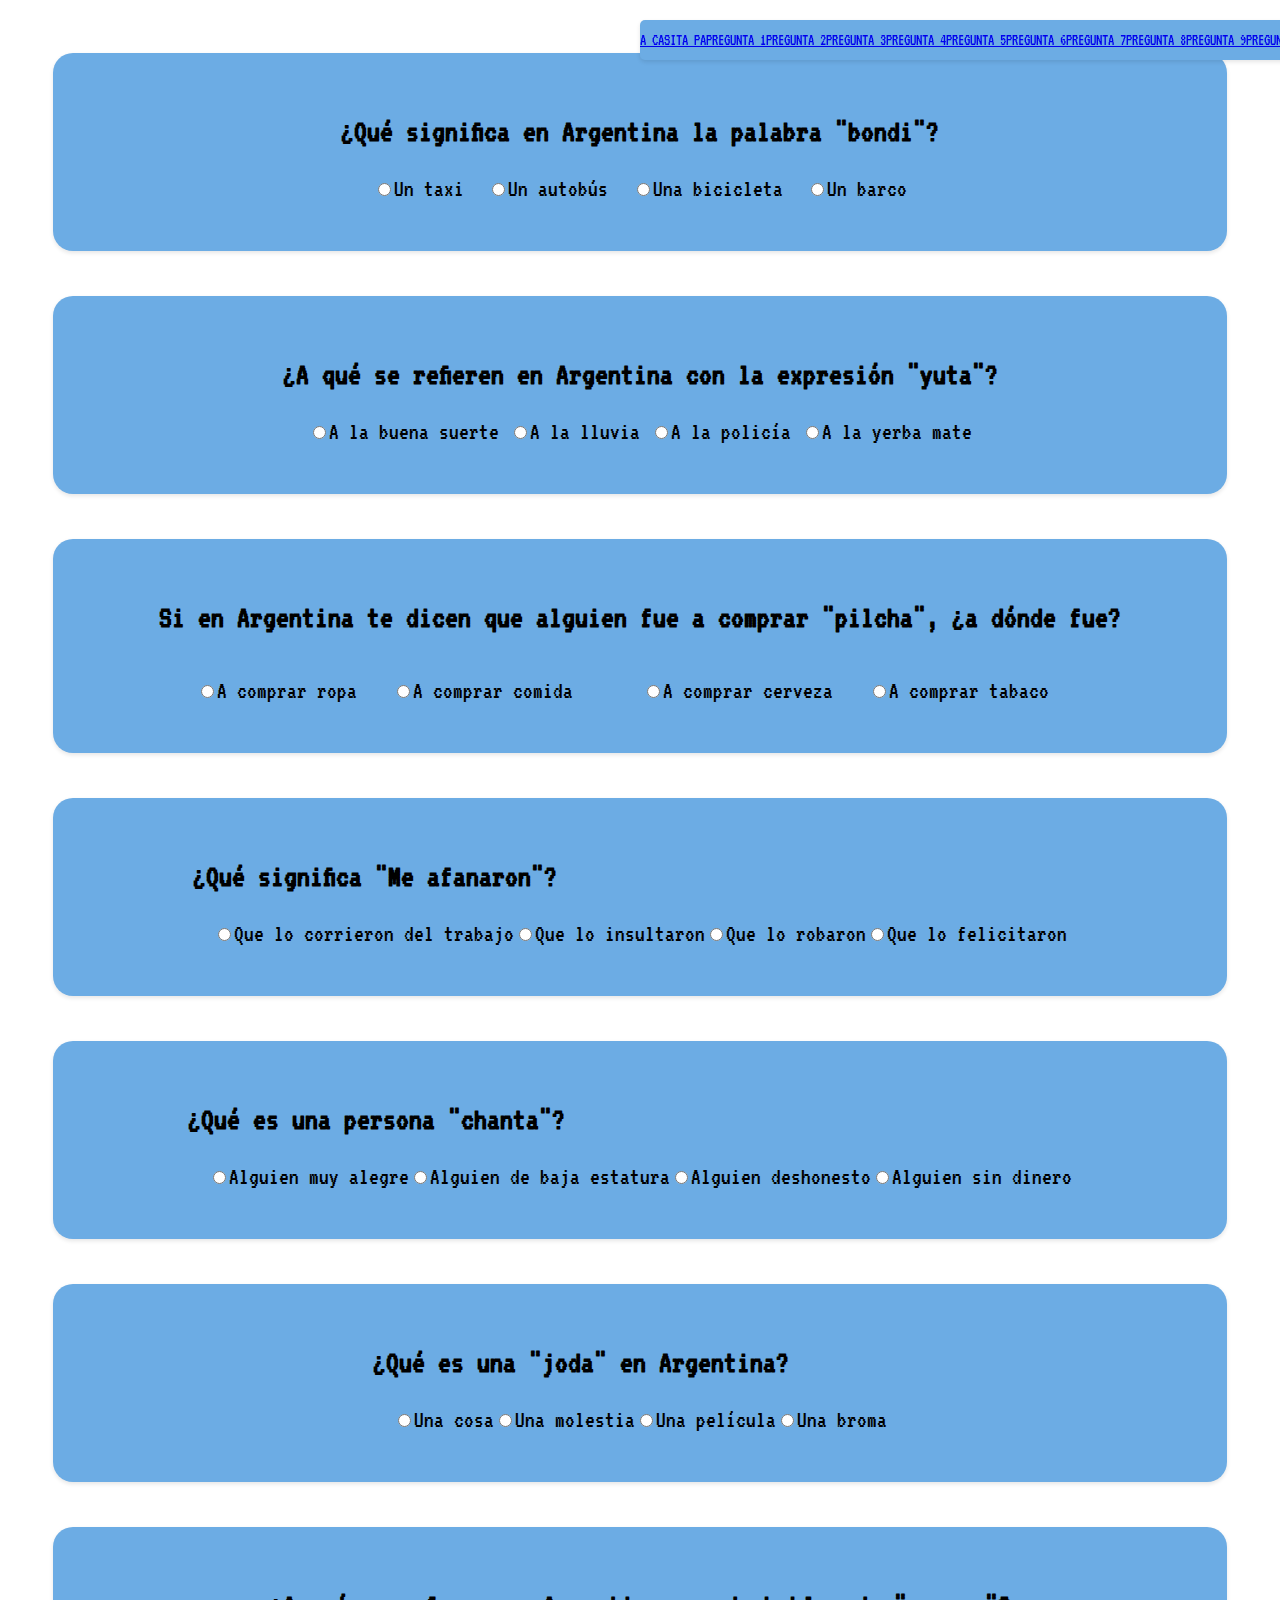
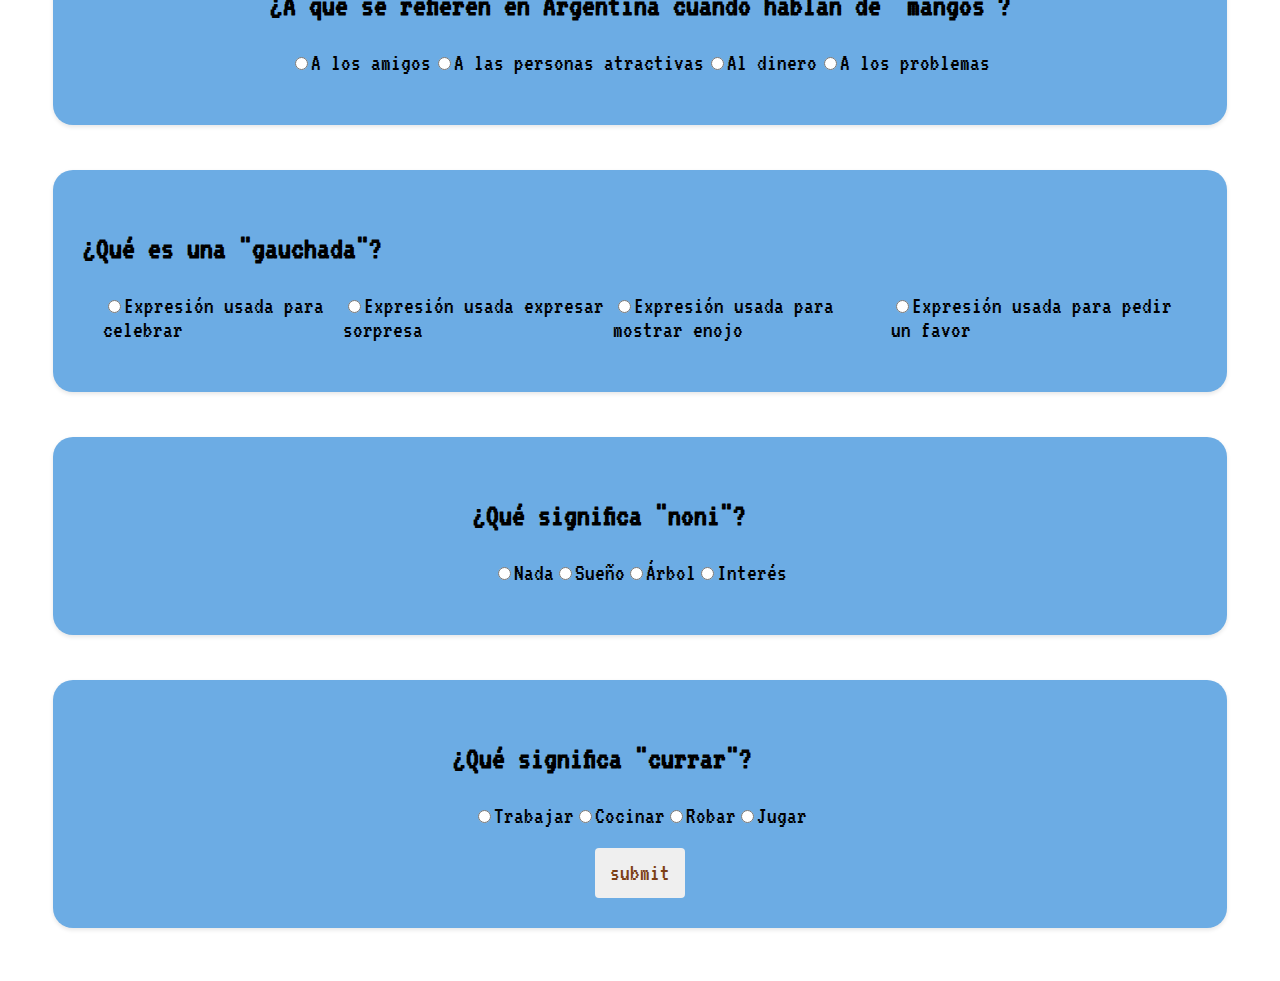
==== quizz/quiz.html @ 83a303a6 "version 2.0" ====
<!DOCTYPE html>
<html lang="es">
  <head>
    <title>Dale locooooo</title>
    <meta charset="UTF-8" />
    <meta name="viewport" content="width=device-width, initial-scale=1.0" />
    <link rel="icon" type="image/x-icon" href="./assets/favicon.gif">
    <link rel="stylesheet" href="styles.css" />
  </head>
  <body>
    <header>
      <nav id="nav-wrapper">
        <a href="./index.html">A CASITA PA</a>
        <a href="#pregunta1">PREGUNTA 1</a>
        <a href="#pregunta2">PREGUNTA 2</a>
        <a href="#pregunta3">PREGUNTA 3</a>
        <a href="#pregunta4">PREGUNTA 4</a>
        <a href="#pregunta5">PREGUNTA 5</a>
        <a href="#pregunta6">PREGUNTA 6</a>
        <a href="#pregunta7">PREGUNTA 7</a>
        <a href="#pregunta8">PREGUNTA 8</a>
        <a href="#pregunta9">PREGUNTA 9</a>
        <a href="#pregunta10">PREGUNTA 10</a>
      </nav>
    </header>
    <main>
    <form name="quiz" id="quiz">
      <section class="container" id="pregunta1">
        <h3 for="pregunta1" class="question">¿Qué significa en Argentina la palabra "bondi"?</h3>
        <div class="opciones">
          <label for="taxi"><input type="radio" id="taxi" name="taxi" value="taxi" />Un taxi</label>

          <label for="bus"><input type="radio" id="bus" name="bus" value="bus" />Un autobús</label>

          <label for="bici"><input type="radio" id="bici" name="bici" value="bici" />Una bicicleta</label>

          <label for="barco"><input type="radio" id="barco" name="barco" value="barco" />Un barco</label>
        </div>
      </section>
      <section class="container" id="pregunta2">
        <h3 for="pregunta2" class="question">¿A qué se refieren en Argentina con la expresión "yuta"?</h3>
        <div class="opciones">
          <label for="suerte"><input type="radio" id="suerte" name="suerte" value="suerte" />A la buena suerte</label>

          <label for="lluvia"><input type="radio" id="lluvia" name="lluvia" value="lluvia" />A la lluvia</label>

          <label for="policia"><input type="radio" id="policia" name="policia" value="policia" />A la policía</label>

          <label for="mate"><input type="radio" id="mate" name="mate" value="mate" />A la yerba mate</label>
        </div>
      </section>
      <section class="container" id="pregunta3">
        <h3 for="pregunta3"  class="question">Si en Argentina te dicen que alguien fue a comprar "pilcha", ¿a dónde fue?</h3><br />
        <div class="opciones">
          <label for="ropa"><input type="radio" id="ropa" name="ropa" value="ropa" />A comprar ropa</label>
          <label for="comida"><input type="radio" id="comida" name="comida" value="comida" />A comprar comida</label><br />
          <label for="cerveza"><input type="radio" id="cerveza" name="cerveza" value="cerveza" />A comprar cerveza</label>
          <label for="tabaco"><input type="radio" id="tabaco" name="tabaco" value="tabaco" />A comprar tabaco</label><br />
        </div>
      </section>
      <section class="container" id="pregunta4" >
        <h3 for="pregunta4" class="question">¿Qué significa "Me afanaron"?</h3>
        <div class="opciones">
          <label for="despido"><input type="radio" id="despido" name="despido" value="despido"/>Que lo corrieron del trabajo</label>
          <label for="insult"><input type="radio" id="insult" name="insult" value="insult" />Que lo insultaron</label>
          <label for="robo"><input type="radio" id="robo" name="robo" value="robo" />Que lo robaron</label>
          <label for="feli"><input type="radio" id="feli" name="feli" value="feli" />Que lo felicitaron</label>
        </div>
      </section>
      <section class="container" id="pregunta5">
        <h3 for="pregunta5" class="question">¿Qué es una persona "chanta"?</h3>
        <div class="opciones">
          <label for="alegre"><input type="radio" id="alegre" name="alegre" value="alegre" />Alguien muy alegre</label>
          <label for="bajo"><input type="radio" id="bajo" name="bajo" value="bajo" />Alguien de baja estatura</label>
          <label for="deshonesto"><input type="radio" id="deshonesto" name="deshonesto" value="deshonesto" />Alguien deshonesto</label>
          <label for="pobre"><input type="radio" id="pobre" name="pobre" value="pobre" />Alguien sin dinero</label>
        </div>
      </section>
      <section class="container" id="pregunta6">
        <h3 for="pregunta6" class="question">¿Qué es una "joda" en Argentina?</h3>
        <div class="opciones">
          <label for="cosa"><input type="radio" id="cosa" name="cosa" value="cosa" />Una cosa</label>
          <label for="molestia"><input type="radio" id="molestia" name="molestia" value="molestia" />Una molestia</label>
          <label for="peli"><input type="radio" id="peli" name="peli" value="peli" />Una película</label>
          <label for="broma"><input type="radio" id="broma" name="broma" value="broma" />Una broma</label>
        </div>
      </section>
      <section class="container" id="pregunta7">
        <h3 for="pregunta7" class="question">¿A qué se refieren en Argentina cuando hablan de "mangos"?</h3>
        <div class="opciones">
          <label for="amigos"><input type="radio" id="amigos" name="amigos" value="amigos" />A los amigos</label>
          <label for="atractivas"><input type="radio" id="atractivas" name="atractivas" value="atractivas" />A las personas atractivas</label>
          <label for="dinero"><input type="radio" id="dinero" name="dinero" value="dinero" />Al dinero</label>
          <label for="problemas"><input type="radio" id="problemas" name="problemas" value="problemas" />A los problemas</label>
        </div>
      </section>
      <section class="container" id="pregunta8">
        <h3 for="pregunta8" class="question">¿Qué es una "gauchada"?</h3>
        <div class="opciones">
          <label for="celebrar"><input type="radio" id="celebrar" name="celebrar" value="celebrar" />Expresión usada para celebrar</label>
          <label for="sorpresa"><input type="radio" id="sorpresa" name="sorpresa" value="sorpresa" />Expresión usada expresar sorpresa</label>
          <label for="enojo"><input type="radio" id="enojo" name="enojo" value="enojo" />Expresión usada para mostrar enojo</label>
          <label for="favor"><input type="radio" id="favor" name="favor" value="favor" />Expresión usada para pedir un favor</label>
        </div>
      </section>
      <section class="container" id="pregunta9">
        <h3 for="pregunta9" class="question">¿Qué significa "noni"?</h3>
        <div class="opciones">
          <label for="nada"><input type="radio" id="nada" name="nada" value="nada" />Nada</label>
          <label for="sueño"><input type="radio" id="sueño" name="sueño" value="sueño" />Sueño</label>
          <label for="arbol"><input type="radio" id="arbol" name="arbol" value="arbol" />Árbol</label>
          <label for="interes"><input type="radio" id="interes" name="interes" value="interes" />Interés</label>
        </div>
      </section>
      <section class="container" id="pregunta10">
        <h3 for="pregunta9" class="question">¿Qué significa "currar"?</h3>
        <div class="opciones">
          <label for="trabajar"><input type="radio" id="trabajar" name="trabajar" value="trabajar" />Trabajar</label>
          <label for="cocinar"><input type="radio" id="cocinar" name="cocinar" value="cocinar" />Cocinar</label>
          <label for="robar"><input type="radio" id="robar" name="robar" value="robar" />Robar</label>
          <label for="jugar"><input type="radio" id="jugar" name="jugar" value="jugar" />Jugar</label>
        </div>
        <input type="submit" value="submit" class="button" />
      </section>
    </form>
  </main>
  <footer>
    <section id="toTop">
      <button id="backToTop"><img src="./assets/backToTop.jpeg" alt="Arrow back to top"></button>
    </section>
  </footer>
    <script src="quiz.js"></script>
  </body>
</html>
---- quizz/styles.css ----
@import url('https://fonts.googleapis.com/css2?family=VT323&display=swap');


:root {
  --main-color: #6CACE4;
  --hover-color: #FFB81C;
  --body-color: #FFFFFF;
  --box-color: #7D4016;
}

* {
  scroll-behavior: smooth;
}

@media (min-height: 300px) {
  nav ul {
    list-style: none;

  }
  }

  #nav-wrapper {
    overflow: hidden;
    top:0;
    position: fixed;
    font-size:medium;
    display: flex;
    flex-wrap: wrap;
    justify-content: center;
    align-items: center;
    width: max-content;
    height: 40px;
    margin-bottom: 45px;
    margin-top: 20px;
    background-color: var(--main-color);
    box-shadow: 0 2px 4px rgba(0, 0, 0, 0.1);
    border-radius: 5px;
  }

  body {
    font-family: 'VT323', monospace;
    background: var(--body-color);
    display: flex;
    flex-wrap: wrap;
    justify-content: center;
  }

main {
  justify-content: center;
}

.home_container{
  display: flex;
  flex-direction: column;
  flex-wrap: wrap;
  align-items: center;
  width: auto;
  padding: 30px;
  margin: 45px;
  background-color: var(--main-color);
  box-shadow: 0 2px 4px rgba(0, 0, 0, 0.1);
  border-radius: 20px;
}

.home_container_button {
  display: flex;
  flex-wrap: wrap;
  font-family: 'VT323', monospace;
  font-size: x-large;
  display: inline-block;
  margin: auto;
  padding: 5px 10px;
  background-color: #FFFFFF;
  color: var(--box-color);
  border: none;
  cursor: pointer;
  border-radius: 4px;
  transition: background-color 0.3s;
}

.home_container_button:hover {
  background-color: var(--hover-color);
}

.container {
  display: flex;
  flex-direction: column;
  flex-wrap: wrap;
  justify-content: center;
  align-content: center;
  width: auto;
  padding: 30px;
  margin: 45px;
  background-color: var(--main-color);
  box-shadow: 0 2px 4px rgba(0, 0, 0, 0.1);
  border-radius: 20px;
}

.question {
  font-size:xx-large;
  margin-bottom: 10px;
}

.opciones {
  display: flex;
  font-size: x-large;
  justify-content: space-around;
  padding: 20px;
}

.button {
  font-family: 'VT323', monospace;
  font-size: x-large;
  display: inline-block;
  height: 50px;
  width: 90px;
  margin: auto;
  padding: 5px 10px;
  border-inline-color: var(--box-color);
  color: var(--box-color);
  border: none;
  cursor: pointer;
  border-radius: 4px;
  transition: background-color 0.3s;
}

.button:hover {
  background-color: var(--hover-color);
}

#toTop {
  display: none; /* Hidden by default */
  position: fixed; /* Fixed/sticky position */
  bottom: 20px; /* Place the button at the bottom of the page */
  right: 30px; /* Place the button 30px from the right */
  z-index: 99; /* Make sure it does not overlap */
  border: none; /* Remove borders */
  outline: none; /* Remove outline */
  background-color: var(--main-color); /* Set a background color */
  color: white; /* Text color */
  cursor: pointer; /* Add a mouse pointer on hover */
  padding: 15px; /* Some padding */
  border-radius: 10px; /* Rounded corners */
  font-size: 18px; /* Increase font size */
}

#toTop:hover {
  background-color: #555; /* Add a dark-grey background on hover */
}

/* Start https://www.cursors-4u.com */ * {cursor: url(https://cur.cursors-4u.net/sports/spo-5/spo403.cur), auto !important;} /* End https://www.cursors-4u.com */
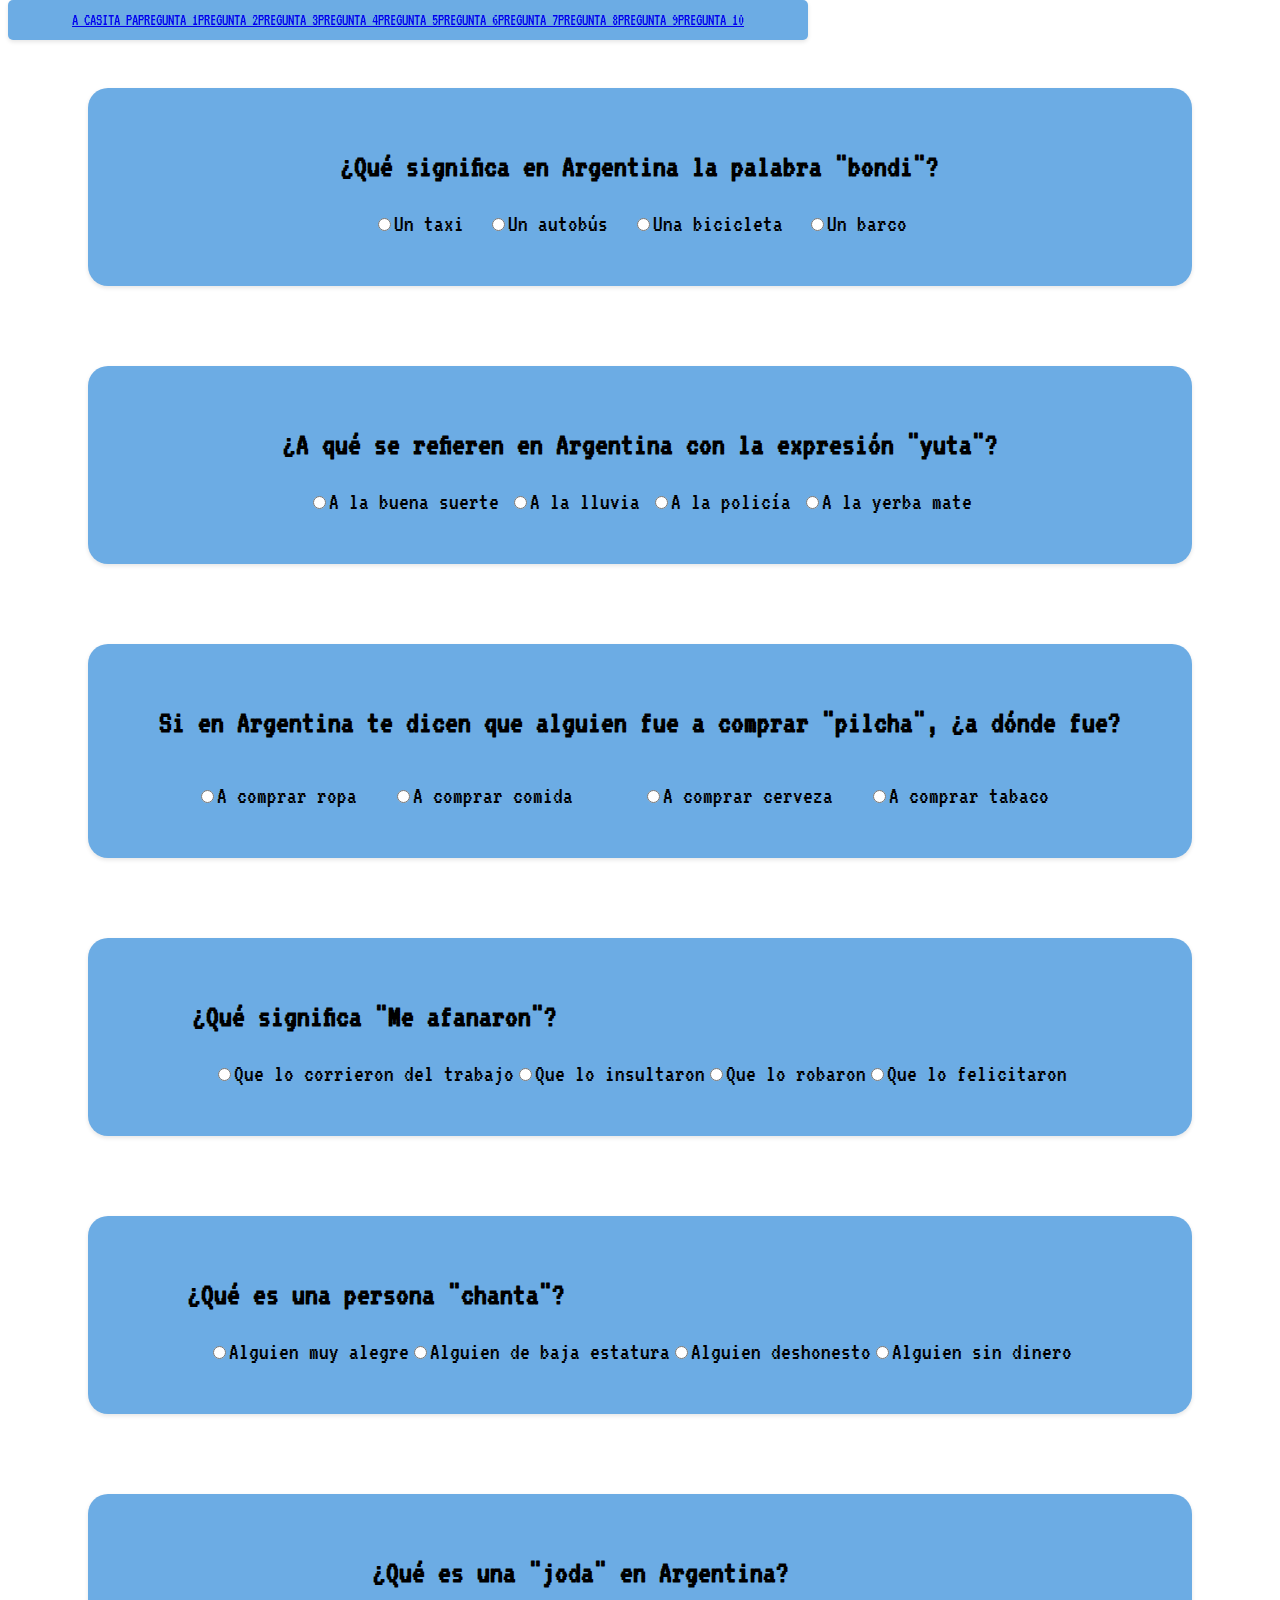
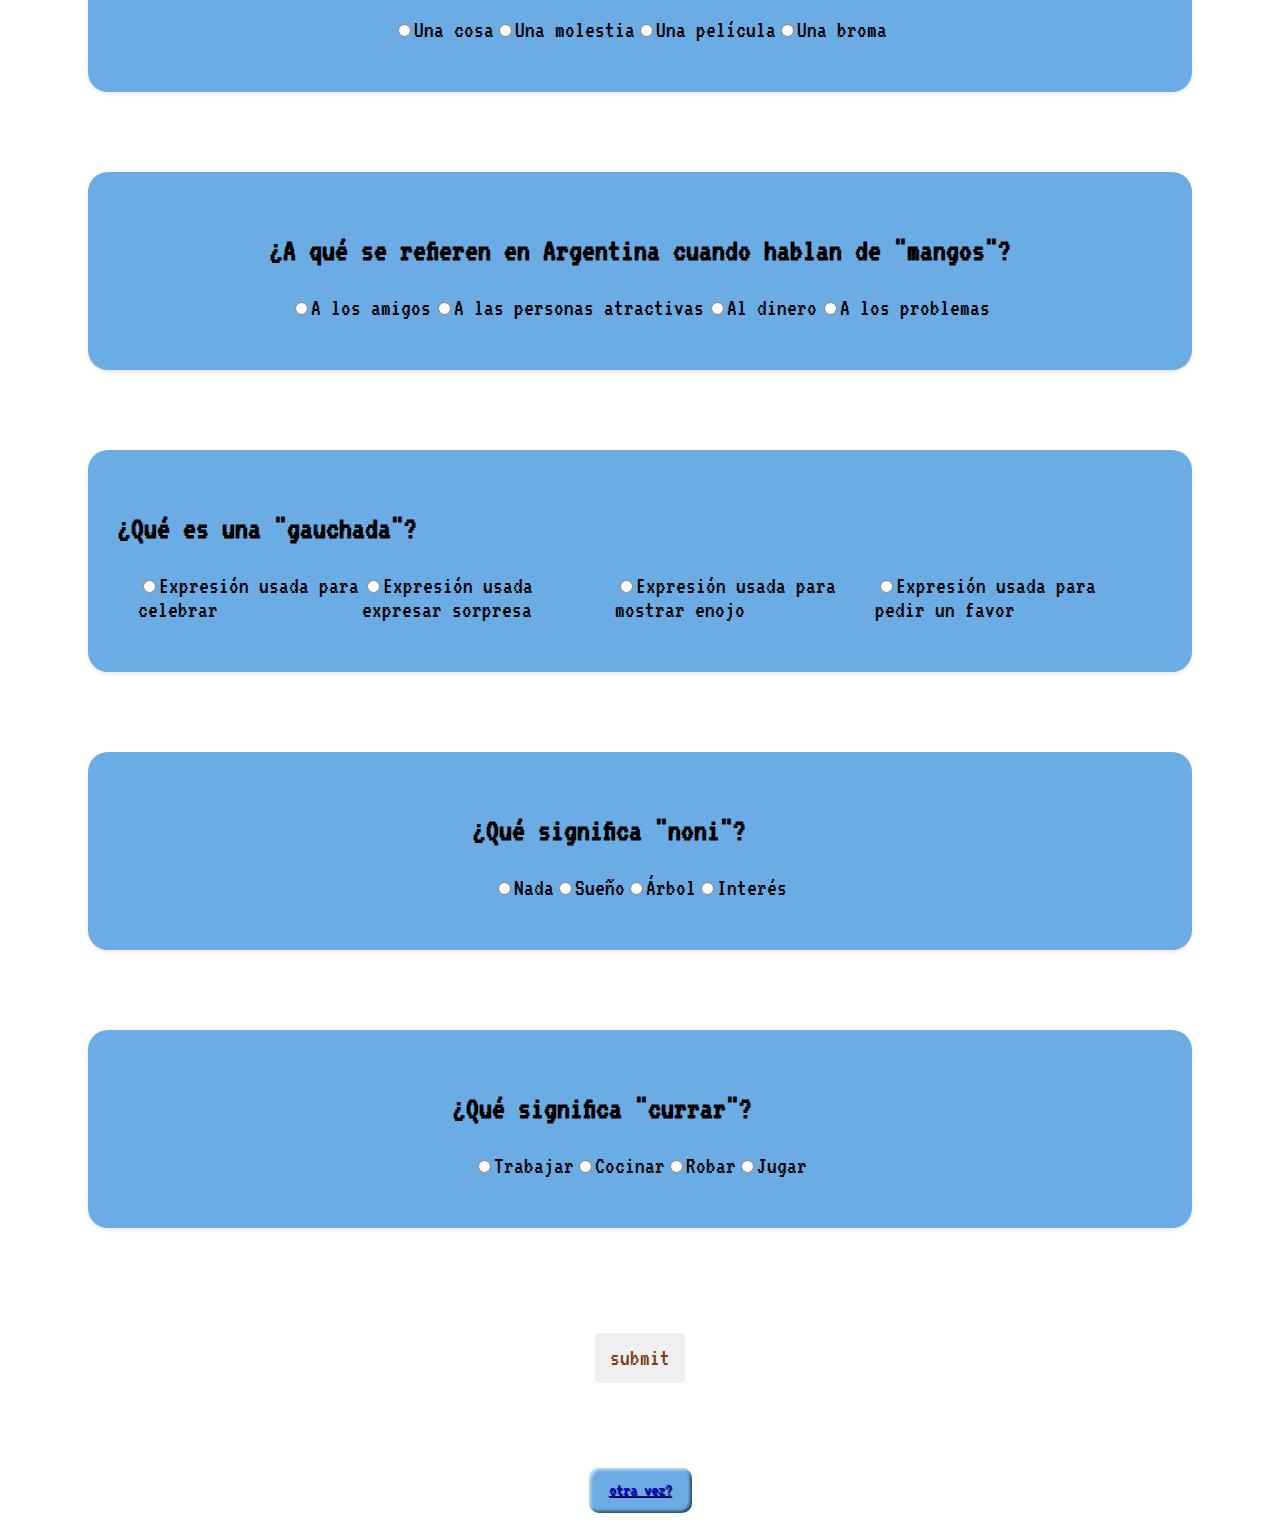
==== commit 755e980b: "intentos con javascript" ====
--- a/quizz/quiz.html
+++ b/quizz/quiz.html
@@ -28,61 +28,61 @@
       <section class="container" id="pregunta1">
         <h3 for="pregunta1" class="question">¿Qué significa en Argentina la palabra "bondi"?</h3>
         <div class="opciones">
-          <label for="taxi"><input type="radio" id="taxi" name="taxi" value="taxi" />Un taxi</label>
+          <label for="taxi"><input type="radio" id="taxi" name="pregunta1" value="taxi" />Un taxi</label>
 
-          <label for="bus"><input type="radio" id="bus" name="bus" value="bus" />Un autobús</label>
+          <label for="bus"><input type="radio" id="bus" name="pregunta1" value="bus" />Un autobús</label>
 
-          <label for="bici"><input type="radio" id="bici" name="bici" value="bici" />Una bicicleta</label>
+          <label for="bici"><input type="radio" id="bici" name="pregunta1" value="bici" />Una bicicleta</label>
 
-          <label for="barco"><input type="radio" id="barco" name="barco" value="barco" />Un barco</label>
+          <label for="barco"><input type="radio" id="barco" name="pregunta1" value="barco" />Un barco</label>
         </div>
       </section>
       <section class="container" id="pregunta2">
         <h3 for="pregunta2" class="question">¿A qué se refieren en Argentina con la expresión "yuta"?</h3>
         <div class="opciones">
-          <label for="suerte"><input type="radio" id="suerte" name="suerte" value="suerte" />A la buena suerte</label>
+          <label for="suerte"><input type="radio" id="suerte" name="pregunta2" value="suerte" />A la buena suerte</label>
 
-          <label for="lluvia"><input type="radio" id="lluvia" name="lluvia" value="lluvia" />A la lluvia</label>
+          <label for="lluvia"><input type="radio" id="lluvia" name="pregunta2" value="lluvia" />A la lluvia</label>
 
-          <label for="policia"><input type="radio" id="policia" name="policia" value="policia" />A la policía</label>
+          <label for="policia"><input type="radio" id="policia" name="pregunta2" value="policia" />A la policía</label>
 
-          <label for="mate"><input type="radio" id="mate" name="mate" value="mate" />A la yerba mate</label>
+          <label for="mate"><input type="radio" id="mate" name="pregunta2" value="mate" />A la yerba mate</label>
         </div>
       </section>
       <section class="container" id="pregunta3">
         <h3 for="pregunta3"  class="question">Si en Argentina te dicen que alguien fue a comprar "pilcha", ¿a dónde fue?</h3><br />
         <div class="opciones">
-          <label for="ropa"><input type="radio" id="ropa" name="ropa" value="ropa" />A comprar ropa</label>
-          <label for="comida"><input type="radio" id="comida" name="comida" value="comida" />A comprar comida</label><br />
-          <label for="cerveza"><input type="radio" id="cerveza" name="cerveza" value="cerveza" />A comprar cerveza</label>
-          <label for="tabaco"><input type="radio" id="tabaco" name="tabaco" value="tabaco" />A comprar tabaco</label><br />
+          <label for="ropa"><input type="radio" id="ropa" name="pregunta3" value="ropa" />A comprar ropa</label>
+          <label for="comida"><input type="radio" id="comida" name="pregunta3" value="comida" />A comprar comida</label><br />
+          <label for="cerveza"><input type="radio" id="cerveza" name="pregunta3" value="cerveza" />A comprar cerveza</label>
+          <label for="tabaco"><input type="radio" id="tabaco" name="pregunta3" value="tabaco" />A comprar tabaco</label><br />
         </div>
       </section>
       <section class="container" id="pregunta4" >
         <h3 for="pregunta4" class="question">¿Qué significa "Me afanaron"?</h3>
         <div class="opciones">
-          <label for="despido"><input type="radio" id="despido" name="despido" value="despido"/>Que lo corrieron del trabajo</label>
-          <label for="insult"><input type="radio" id="insult" name="insult" value="insult" />Que lo insultaron</label>
-          <label for="robo"><input type="radio" id="robo" name="robo" value="robo" />Que lo robaron</label>
-          <label for="feli"><input type="radio" id="feli" name="feli" value="feli" />Que lo felicitaron</label>
+          <label for="despido"><input type="radio" id="despido" name="pregunta4" value="despido"/>Que lo corrieron del trabajo</label>
+          <label for="insult"><input type="radio" id="insult" name="pregunta4" value="insult" />Que lo insultaron</label>
+          <label for="robo"><input type="radio" id="robo" name="pregunta4" value="robo" />Que lo robaron</label>
+          <label for="feli"><input type="radio" id="feli" name="pregunta4" value="feli" />Que lo felicitaron</label>
         </div>
       </section>
       <section class="container" id="pregunta5">
         <h3 for="pregunta5" class="question">¿Qué es una persona "chanta"?</h3>
         <div class="opciones">
-          <label for="alegre"><input type="radio" id="alegre" name="alegre" value="alegre" />Alguien muy alegre</label>
-          <label for="bajo"><input type="radio" id="bajo" name="bajo" value="bajo" />Alguien de baja estatura</label>
-          <label for="deshonesto"><input type="radio" id="deshonesto" name="deshonesto" value="deshonesto" />Alguien deshonesto</label>
-          <label for="pobre"><input type="radio" id="pobre" name="pobre" value="pobre" />Alguien sin dinero</label>
+          <label for="alegre"><input type="radio" id="alegre" name="pregunta5" value="alegre" />Alguien muy alegre</label>
+          <label for="bajo"><input type="radio" id="bajo" name="pregunta5" value="bajo" />Alguien de baja estatura</label>
+          <label for="deshonesto"><input type="radio" id="deshonesto" name="pregunta5" value="deshonesto" />Alguien deshonesto</label>
+          <label for="pobre"><input type="radio" id="pobre" name="pregunta5" value="pobre" />Alguien sin dinero</label>
         </div>
       </section>
       <section class="container" id="pregunta6">
         <h3 for="pregunta6" class="question">¿Qué es una "joda" en Argentina?</h3>
         <div class="opciones">
-          <label for="cosa"><input type="radio" id="cosa" name="cosa" value="cosa" />Una cosa</label>
-          <label for="molestia"><input type="radio" id="molestia" name="molestia" value="molestia" />Una molestia</label>
-          <label for="peli"><input type="radio" id="peli" name="peli" value="peli" />Una película</label>
-          <label for="broma"><input type="radio" id="broma" name="broma" value="broma" />Una broma</label>
+          <label for="cosa"><input type="radio" id="cosa" name="pregunta6" value="cosa" />Una cosa</label>
+          <label for="molestia"><input type="radio" id="molestia" name="pregunta6" value="molestia" />Una molestia</label>
+          <label for="peli"><input type="radio" id="peli" name="pregunta6" value="peli" />Una película</label>
+          <label for="broma"><input type="radio" id="broma" name="pregunta6" value="broma" />Una broma</label>
         </div>
       </section>
       <section class="container" id="pregunta7">
@@ -97,38 +97,37 @@
       <section class="container" id="pregunta8">
         <h3 for="pregunta8" class="question">¿Qué es una "gauchada"?</h3>
         <div class="opciones">
-          <label for="celebrar"><input type="radio" id="celebrar" name="celebrar" value="celebrar" />Expresión usada para celebrar</label>
-          <label for="sorpresa"><input type="radio" id="sorpresa" name="sorpresa" value="sorpresa" />Expresión usada expresar sorpresa</label>
-          <label for="enojo"><input type="radio" id="enojo" name="enojo" value="enojo" />Expresión usada para mostrar enojo</label>
-          <label for="favor"><input type="radio" id="favor" name="favor" value="favor" />Expresión usada para pedir un favor</label>
+          <label for="celebrar"><input type="radio" id="celebrar" name="pregunta8" value="celebrar" />Expresión usada para celebrar</label>
+          <label for="sorpresa"><input type="radio" id="sorpresa" name="pregunta8" value="sorpresa" />Expresión usada expresar sorpresa</label>
+          <label for="enojo"><input type="radio" id="enojo" name="pregunta8" value="enojo" />Expresión usada para mostrar enojo</label>
+          <label for="favor"><input type="radio" id="favor" name="pregunta8" value="favor" />Expresión usada para pedir un favor</label>
         </div>
       </section>
       <section class="container" id="pregunta9">
         <h3 for="pregunta9" class="question">¿Qué significa "noni"?</h3>
         <div class="opciones">
-          <label for="nada"><input type="radio" id="nada" name="nada" value="nada" />Nada</label>
-          <label for="sueño"><input type="radio" id="sueño" name="sueño" value="sueño" />Sueño</label>
-          <label for="arbol"><input type="radio" id="arbol" name="arbol" value="arbol" />Árbol</label>
-          <label for="interes"><input type="radio" id="interes" name="interes" value="interes" />Interés</label>
+          <label for="nada"><input type="radio" id="nada" name="pregunta9" value="nada" />Nada</label>
+          <label for="sueño"><input type="radio" id="sueño" name="pregunta9" value="sueño" />Sueño</label>
+          <label for="arbol"><input type="radio" id="arbol" name="pregunta9" value="arbol" />Árbol</label>
+          <label for="interes"><input type="radio" id="interes" name="pregunta9" value="interes" />Interés</label>
         </div>
       </section>
       <section class="container" id="pregunta10">
-        <h3 for="pregunta9" class="question">¿Qué significa "currar"?</h3>
+        <h3 for="pregunta10" class="question">¿Qué significa "currar"?</h3>
         <div class="opciones">
-          <label for="trabajar"><input type="radio" id="trabajar" name="trabajar" value="trabajar" />Trabajar</label>
-          <label for="cocinar"><input type="radio" id="cocinar" name="cocinar" value="cocinar" />Cocinar</label>
-          <label for="robar"><input type="radio" id="robar" name="robar" value="robar" />Robar</label>
-          <label for="jugar"><input type="radio" id="jugar" name="jugar" value="jugar" />Jugar</label>
+          <label for="trabajar"><input type="radio" id="trabajar" name="pregunta10" value="trabajar" />Trabajar</label>
+          <label for="cocinar"><input type="radio" id="cocinar" name="pregunta10" value="cocinar" />Cocinar</label>
+          <label for="robar"><input type="radio" id="robar" name="pregunta10" value="robar" />Robar</label>
+          <label for="jugar"><input type="radio" id="jugar" name="pregunta10" value="jugar" />Jugar</label>
         </div>
+      </section>
+      <div class="btn_container">
         <input type="submit" value="submit" class="button" />
-      </section>
+      </div>
     </form>
-  </main>
-  <footer>
-    <section id="toTop">
-      <button id="backToTop"><img src="./assets/backToTop.jpeg" alt="Arrow back to top"></button>
-    </section>
-  </footer>
+    <button class="favorite styled" type="button"><a href="#pregunta1">otra vez?</a></button>
+
+</main>
     <script src="quiz.js"></script>
   </body>
 </html>
--- a/quizz/styles.css
+++ b/quizz/styles.css
@@ -12,13 +12,6 @@
   scroll-behavior: smooth;
 }
 
-@media (min-height: 300px) {
-  nav ul {
-    list-style: none;
-
-  }
-  }
-
   #nav-wrapper {
     overflow: hidden;
     top:0;
@@ -28,10 +21,9 @@
     flex-wrap: wrap;
     justify-content: center;
     align-items: center;
-    width: max-content;
+    width: 800px;
     height: 40px;
-    margin-bottom: 45px;
-    margin-top: 20px;
+
     background-color: var(--main-color);
     box-shadow: 0 2px 4px rgba(0, 0, 0, 0.1);
     border-radius: 5px;
@@ -42,11 +34,14 @@
     background: var(--body-color);
     display: flex;
     flex-wrap: wrap;
-    justify-content: center;
+    flex-direction: column;
   }
 
 main {
-  justify-content: center;
+  display:flex;
+  flex-wrap: wrap;
+  flex-direction: column;
+  align-items: center;
 }
 
 .home_container{
@@ -90,7 +85,7 @@
   align-content: center;
   width: auto;
   padding: 30px;
-  margin: 45px;
+  margin: 80px;
   background-color: var(--main-color);
   box-shadow: 0 2px 4px rgba(0, 0, 0, 0.1);
   border-radius: 20px;
@@ -108,13 +103,20 @@
   padding: 20px;
 }
 
+.btn_container {
+  display: flex;
+  justify-content: center;
+  align-content: center;
+  padding: 25px
+}
+
 .button {
   font-family: 'VT323', monospace;
   font-size: x-large;
   display: inline-block;
   height: 50px;
   width: 90px;
-  margin: auto;
+  margin-bottom: 60px;
   padding: 5px 10px;
   border-inline-color: var(--box-color);
   color: var(--box-color);
@@ -128,24 +130,32 @@
   background-color: var(--hover-color);
 }
 
-#toTop {
-  display: none; /* Hidden by default */
-  position: fixed; /* Fixed/sticky position */
-  bottom: 20px; /* Place the button at the bottom of the page */
-  right: 30px; /* Place the button 30px from the right */
-  z-index: 99; /* Make sure it does not overlap */
-  border: none; /* Remove borders */
-  outline: none; /* Remove outline */
-  background-color: var(--main-color); /* Set a background color */
-  color: white; /* Text color */
-  cursor: pointer; /* Add a mouse pointer on hover */
-  padding: 15px; /* Some padding */
-  border-radius: 10px; /* Rounded corners */
-  font-size: 18px; /* Increase font size */
+.styled {
+  font-family: 'VT323', monospace;
+  border: 0;
+  line-height: 2.5;
+  width: max-content;
+  padding: 0 20px;
+  font-size: large;
+  text-align: center;
+  color: #fff;
+  text-shadow: 1px 1px 1px #000;
+  border-radius: 10px;
+  background-color: var(--main-color);
+  box-shadow:
+    inset 2px 2px 3px rgba(255, 255, 255, 0.6),
+    inset -2px -2px 3px rgba(0, 0, 0, 0.6);
 }
 
-#toTop:hover {
-  background-color: #555; /* Add a dark-grey background on hover */
+.styled:hover {
+  background-color: #a1cef4;
 }
 
+.styled:active {
+  box-shadow:
+    inset -2px -2px 3px rgba(255, 255, 255, 0.6),
+    inset 2px 2px 3px rgba(0, 0, 0, 0.6);
+}
+
+
 /* Start https://www.cursors-4u.com */ * {cursor: url(https://cur.cursors-4u.net/sports/spo-5/spo403.cur), auto !important;} /* End https://www.cursors-4u.com */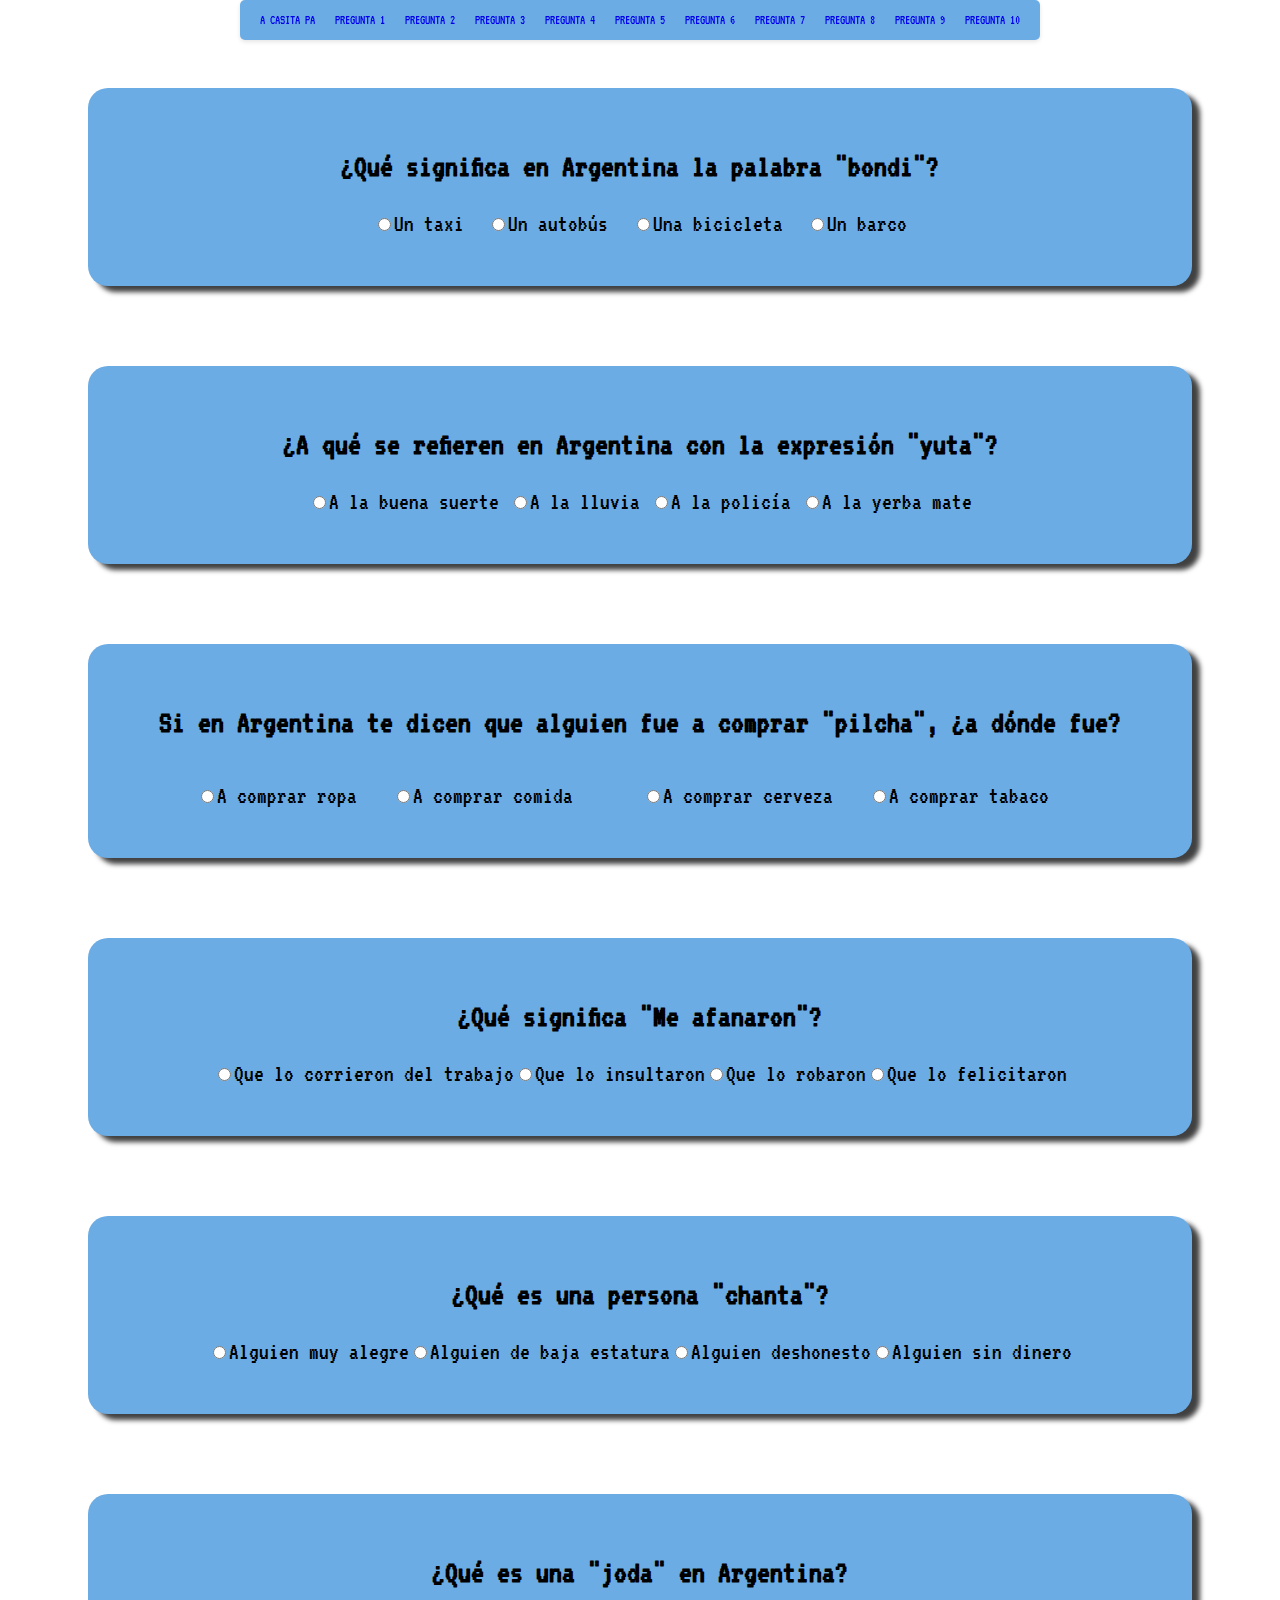
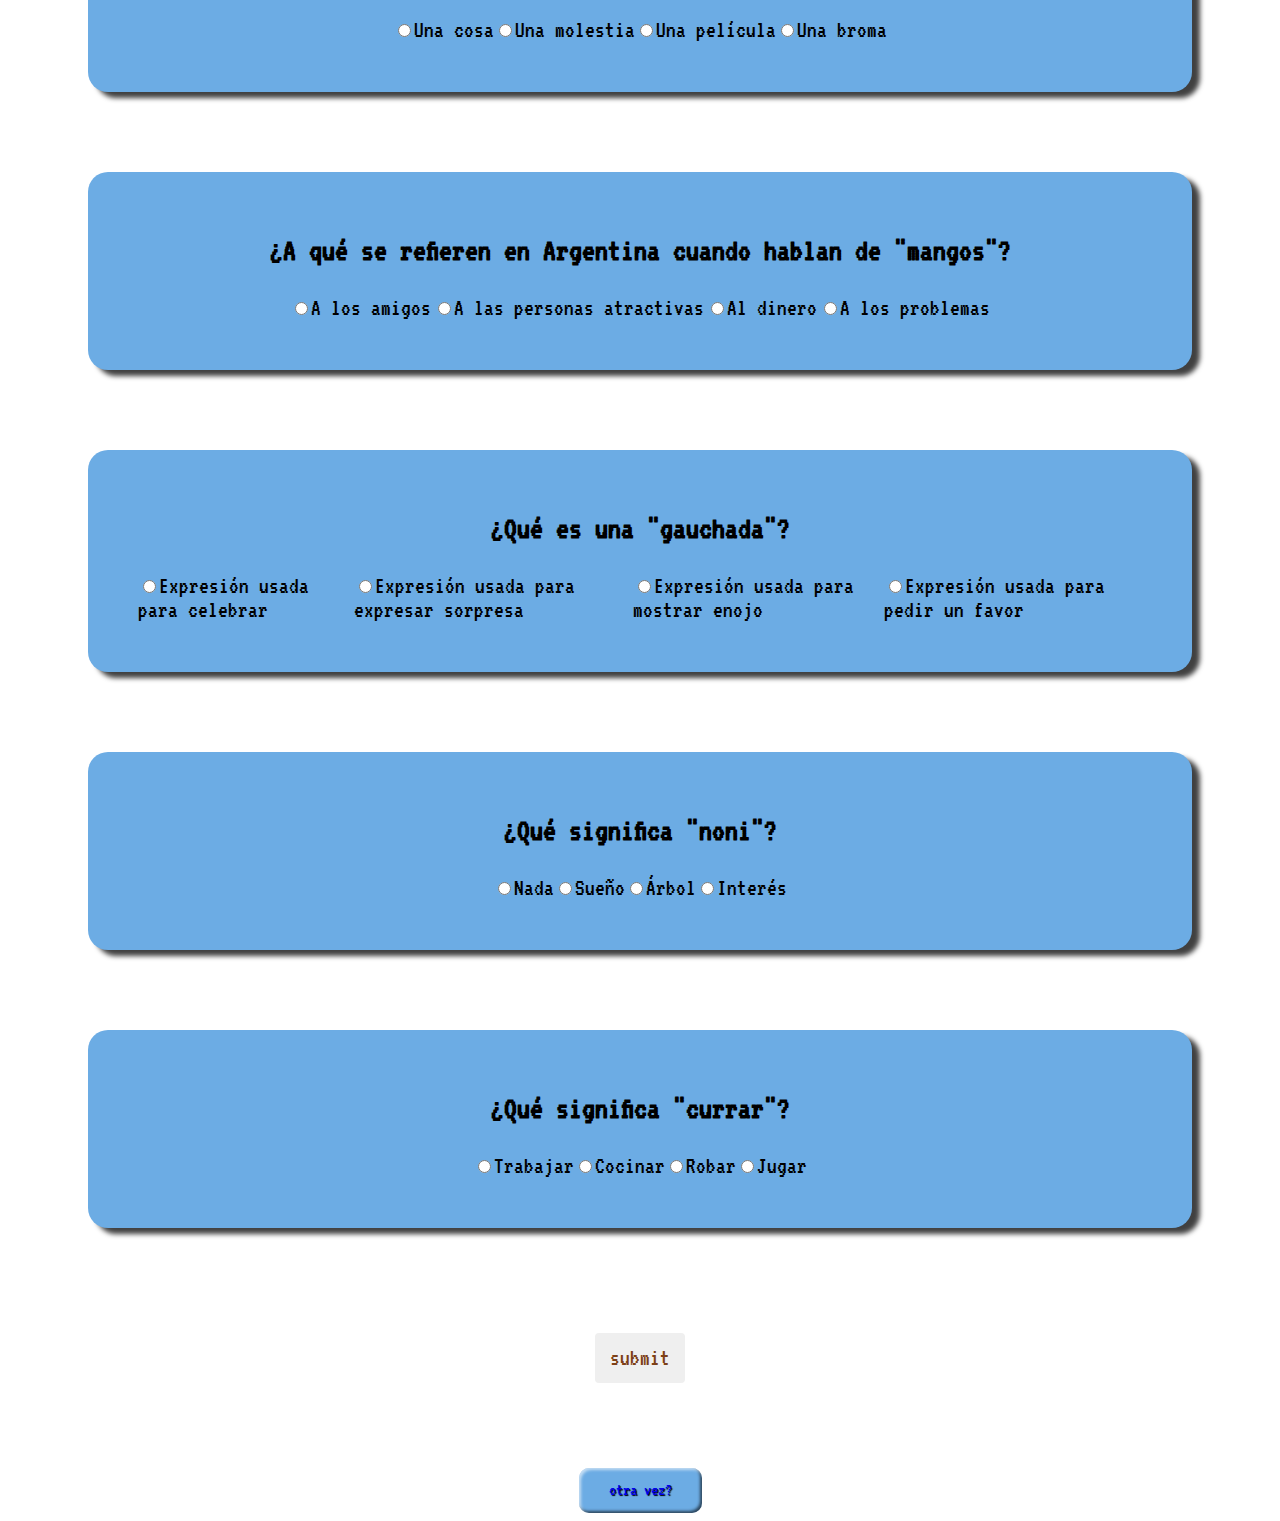
==== commit be92fcae: "últimos cambios" ====
--- a/quizz/quiz.html
+++ b/quizz/quiz.html
@@ -28,97 +28,97 @@
       <section class="container" id="pregunta1">
         <h3 for="pregunta1" class="question">¿Qué significa en Argentina la palabra "bondi"?</h3>
         <div class="opciones">
-          <label for="taxi"><input type="radio" id="taxi" name="pregunta1" value="taxi" />Un taxi</label>
+          <label for="taxi"><input type="radio" id="taxi" name="pregunta1" value="Un taxi" />Un taxi</label>
 
-          <label for="bus"><input type="radio" id="bus" name="pregunta1" value="bus" />Un autobús</label>
+          <label for="bus"><input type="radio" id="bus" name="pregunta1" value="Un autobús" />Un autobús</label>
 
-          <label for="bici"><input type="radio" id="bici" name="pregunta1" value="bici" />Una bicicleta</label>
+          <label for="bici"><input type="radio" id="bici" name="pregunta1" value="Una bicicleta" />Una bicicleta</label>
 
-          <label for="barco"><input type="radio" id="barco" name="pregunta1" value="barco" />Un barco</label>
+          <label for="barco"><input type="radio" id="barco" name="pregunta1" value="Un barco" />Un barco</label>
         </div>
       </section>
       <section class="container" id="pregunta2">
         <h3 for="pregunta2" class="question">¿A qué se refieren en Argentina con la expresión "yuta"?</h3>
         <div class="opciones">
-          <label for="suerte"><input type="radio" id="suerte" name="pregunta2" value="suerte" />A la buena suerte</label>
+          <label for="suerte"><input type="radio" id="suerte" name="pregunta2" value="A la buena suerte" />A la buena suerte</label>
 
-          <label for="lluvia"><input type="radio" id="lluvia" name="pregunta2" value="lluvia" />A la lluvia</label>
+          <label for="lluvia"><input type="radio" id="lluvia" name="pregunta2" value="A la lluvia" />A la lluvia</label>
 
-          <label for="policia"><input type="radio" id="policia" name="pregunta2" value="policia" />A la policía</label>
+          <label for="policia"><input type="radio" id="policia" name="pregunta2" value="A la policía" />A la policía</label>
 
-          <label for="mate"><input type="radio" id="mate" name="pregunta2" value="mate" />A la yerba mate</label>
+          <label for="mate"><input type="radio" id="mate" name="pregunta2" value="A la yerba mate" />A la yerba mate</label>
         </div>
       </section>
       <section class="container" id="pregunta3">
         <h3 for="pregunta3"  class="question">Si en Argentina te dicen que alguien fue a comprar "pilcha", ¿a dónde fue?</h3><br />
         <div class="opciones">
-          <label for="ropa"><input type="radio" id="ropa" name="pregunta3" value="ropa" />A comprar ropa</label>
-          <label for="comida"><input type="radio" id="comida" name="pregunta3" value="comida" />A comprar comida</label><br />
-          <label for="cerveza"><input type="radio" id="cerveza" name="pregunta3" value="cerveza" />A comprar cerveza</label>
-          <label for="tabaco"><input type="radio" id="tabaco" name="pregunta3" value="tabaco" />A comprar tabaco</label><br />
+          <label for="ropa"><input type="radio" id="ropa" name="pregunta3" value="A comprar ropa " />A comprar ropa</label>
+          <label for="comida"><input type="radio" id="comida" name="pregunta3" value="A comprar comida" />A comprar comida</label><br />
+          <label for="cerveza"><input type="radio" id="cerveza" name="pregunta3" value="A comprar cerveza" />A comprar cerveza</label>
+          <label for="tabaco"><input type="radio" id="tabaco" name="pregunta3" value="A comprar tabaco" />A comprar tabaco</label><br />
         </div>
       </section>
       <section class="container" id="pregunta4" >
         <h3 for="pregunta4" class="question">¿Qué significa "Me afanaron"?</h3>
         <div class="opciones">
-          <label for="despido"><input type="radio" id="despido" name="pregunta4" value="despido"/>Que lo corrieron del trabajo</label>
-          <label for="insult"><input type="radio" id="insult" name="pregunta4" value="insult" />Que lo insultaron</label>
-          <label for="robo"><input type="radio" id="robo" name="pregunta4" value="robo" />Que lo robaron</label>
-          <label for="feli"><input type="radio" id="feli" name="pregunta4" value="feli" />Que lo felicitaron</label>
+          <label for="despido"><input type="radio" id="despido" name="pregunta4" value="Que lo corrieron del trabajo"/>Que lo corrieron del trabajo</label>
+          <label for="insult"><input type="radio" id="insult" name="pregunta4" value="Que lo insultaron" />Que lo insultaron</label>
+          <label for="robo"><input type="radio" id="robo" name="pregunta4" value="Que lo robaron" />Que lo robaron</label>
+          <label for="feli"><input type="radio" id="feli" name="pregunta4" value="Que lo felicitaron" />Que lo felicitaron</label>
         </div>
       </section>
       <section class="container" id="pregunta5">
         <h3 for="pregunta5" class="question">¿Qué es una persona "chanta"?</h3>
         <div class="opciones">
-          <label for="alegre"><input type="radio" id="alegre" name="pregunta5" value="alegre" />Alguien muy alegre</label>
-          <label for="bajo"><input type="radio" id="bajo" name="pregunta5" value="bajo" />Alguien de baja estatura</label>
-          <label for="deshonesto"><input type="radio" id="deshonesto" name="pregunta5" value="deshonesto" />Alguien deshonesto</label>
-          <label for="pobre"><input type="radio" id="pobre" name="pregunta5" value="pobre" />Alguien sin dinero</label>
+          <label for="alegre"><input type="radio" id="alegre" name="pregunta5" value="Alguien muy alegre" />Alguien muy alegre</label>
+          <label for="bajo"><input type="radio" id="bajo" name="pregunta5" value="Alguien de baja estatura" />Alguien de baja estatura</label>
+          <label for="deshonesto"><input type="radio" id="deshonesto" name="pregunta5" value="Alguien deshonesto" />Alguien deshonesto</label>
+          <label for="pobre"><input type="radio" id="pobre" name="pregunta5" value="Alguien sin dinero" />Alguien sin dinero</label>
         </div>
       </section>
       <section class="container" id="pregunta6">
         <h3 for="pregunta6" class="question">¿Qué es una "joda" en Argentina?</h3>
         <div class="opciones">
-          <label for="cosa"><input type="radio" id="cosa" name="pregunta6" value="cosa" />Una cosa</label>
-          <label for="molestia"><input type="radio" id="molestia" name="pregunta6" value="molestia" />Una molestia</label>
-          <label for="peli"><input type="radio" id="peli" name="pregunta6" value="peli" />Una película</label>
-          <label for="broma"><input type="radio" id="broma" name="pregunta6" value="broma" />Una broma</label>
+          <label for="cosa"><input type="radio" id="cosa" name="pregunta6" value="Una cosa" />Una cosa</label>
+          <label for="molestia"><input type="radio" id="molestia" name="pregunta6" value="Una molestia" />Una molestia</label>
+          <label for="peli"><input type="radio" id="peli" name="pregunta6" value="Una película" />Una película</label>
+          <label for="broma"><input type="radio" id="broma" name="pregunta6" value="Una broma" />Una broma</label>
         </div>
       </section>
       <section class="container" id="pregunta7">
         <h3 for="pregunta7" class="question">¿A qué se refieren en Argentina cuando hablan de "mangos"?</h3>
         <div class="opciones">
-          <label for="amigos"><input type="radio" id="amigos" name="amigos" value="amigos" />A los amigos</label>
-          <label for="atractivas"><input type="radio" id="atractivas" name="atractivas" value="atractivas" />A las personas atractivas</label>
-          <label for="dinero"><input type="radio" id="dinero" name="dinero" value="dinero" />Al dinero</label>
-          <label for="problemas"><input type="radio" id="problemas" name="problemas" value="problemas" />A los problemas</label>
+          <label for="amigos"><input type="radio" id="amigos" name="pregunta7" value="A los amigos" />A los amigos</label>
+          <label for="atractivas"><input type="radio" id="atractivas" name="pregunta7" value="A las personas atractivas" />A las personas atractivas</label>
+          <label for="dinero"><input type="radio" id="dinero" name="pregunta7" value="Al dinero" />Al dinero</label>
+          <label for="problemas"><input type="radio" id="problemas" name="pregunta7" value="A los problemas" />A los problemas</label>
         </div>
       </section>
       <section class="container" id="pregunta8">
         <h3 for="pregunta8" class="question">¿Qué es una "gauchada"?</h3>
         <div class="opciones">
-          <label for="celebrar"><input type="radio" id="celebrar" name="pregunta8" value="celebrar" />Expresión usada para celebrar</label>
-          <label for="sorpresa"><input type="radio" id="sorpresa" name="pregunta8" value="sorpresa" />Expresión usada expresar sorpresa</label>
-          <label for="enojo"><input type="radio" id="enojo" name="pregunta8" value="enojo" />Expresión usada para mostrar enojo</label>
-          <label for="favor"><input type="radio" id="favor" name="pregunta8" value="favor" />Expresión usada para pedir un favor</label>
+          <label for="celebrar"><input type="radio" id="celebrar" name="pregunta8" value="Expresión usada para celebrar" />Expresión usada para celebrar</label>
+          <label for="sorpresa"><input type="radio" id="sorpresa" name="pregunta8" value="Expresión usada para expresar sorpresa" />Expresión usada para expresar sorpresa</label>
+          <label for="enojo"><input type="radio" id="enojo" name="pregunta8" value="Expresión usada para mostrar enojo" />Expresión usada para mostrar enojo</label>
+          <label for="favor"><input type="radio" id="favor" name="pregunta8" value="Expresión usada para pedir un favor" />Expresión usada para pedir un favor</label>
         </div>
       </section>
       <section class="container" id="pregunta9">
         <h3 for="pregunta9" class="question">¿Qué significa "noni"?</h3>
         <div class="opciones">
-          <label for="nada"><input type="radio" id="nada" name="pregunta9" value="nada" />Nada</label>
-          <label for="sueño"><input type="radio" id="sueño" name="pregunta9" value="sueño" />Sueño</label>
-          <label for="arbol"><input type="radio" id="arbol" name="pregunta9" value="arbol" />Árbol</label>
-          <label for="interes"><input type="radio" id="interes" name="pregunta9" value="interes" />Interés</label>
+          <label for="nada"><input type="radio" id="nada" name="pregunta9" value="Nada" />Nada</label>
+          <label for="sueño"><input type="radio" id="sueño" name="pregunta9" value="Sueño" />Sueño</label>
+          <label for="arbol"><input type="radio" id="arbol" name="pregunta9" value="Árbol" />Árbol</label>
+          <label for="interes"><input type="radio" id="interes" name="pregunta9" value="Interés" />Interés</label>
         </div>
       </section>
       <section class="container" id="pregunta10">
         <h3 for="pregunta10" class="question">¿Qué significa "currar"?</h3>
         <div class="opciones">
-          <label for="trabajar"><input type="radio" id="trabajar" name="pregunta10" value="trabajar" />Trabajar</label>
-          <label for="cocinar"><input type="radio" id="cocinar" name="pregunta10" value="cocinar" />Cocinar</label>
-          <label for="robar"><input type="radio" id="robar" name="pregunta10" value="robar" />Robar</label>
-          <label for="jugar"><input type="radio" id="jugar" name="pregunta10" value="jugar" />Jugar</label>
+          <label for="trabajar"><input type="radio" id="trabajar" name="pregunta10" value="Trabajar" />Trabajar</label>
+          <label for="cocinar"><input type="radio" id="cocinar" name="pregunta10" value="Cocinar" />Cocinar</label>
+          <label for="robar"><input type="radio" id="robar" name="pregunta10" value="Robar" />Robar</label>
+          <label for="jugar"><input type="radio" id="jugar" name="pregunta10" value="Jugar" />Jugar</label>
         </div>
       </section>
       <div class="btn_container">
@@ -126,7 +126,7 @@
       </div>
     </form>
     <button class="favorite styled" type="button"><a href="#pregunta1">otra vez?</a></button>
-
+<article></article>
 </main>
     <script src="quiz.js"></script>
   </body>
--- a/quizz/styles.css
+++ b/quizz/styles.css
@@ -12,18 +12,24 @@
   scroll-behavior: smooth;
 }
 
+header{
+display: flex;
+flex-wrap: wrap;
+justify-content: center;
+align-items:center;
+}
+
   #nav-wrapper {
-    overflow: hidden;
+    overflow:visible;
     top:0;
     position: fixed;
-    font-size:medium;
+    font-size:smaller;
     display: flex;
     flex-wrap: wrap;
     justify-content: center;
     align-items: center;
     width: 800px;
     height: 40px;
-
     background-color: var(--main-color);
     box-shadow: 0 2px 4px rgba(0, 0, 0, 0.1);
     border-radius: 5px;
@@ -33,6 +39,7 @@
     font-family: 'VT323', monospace;
     background: var(--body-color);
     display: flex;
+    align-items: center;
     flex-wrap: wrap;
     flex-direction: column;
   }
@@ -42,6 +49,15 @@
   flex-wrap: wrap;
   flex-direction: column;
   align-items: center;
+}
+
+a{
+  padding: 10px;
+  text-decoration: none;
+}
+
+a:visited {
+  color: #000; 
 }
 
 .home_container{
@@ -83,15 +99,18 @@
   flex-wrap: wrap;
   justify-content: center;
   align-content: center;
-  width: auto;
+  
   padding: 30px;
   margin: 80px;
   background-color: var(--main-color);
-  box-shadow: 0 2px 4px rgba(0, 0, 0, 0.1);
   border-radius: 20px;
+  box-shadow: 8px 6px 5px 0px rgba(0,0,0,0.75);
+-webkit-box-shadow: 8px 6px 5px 0px rgba(0,0,0,0.75);
+-moz-box-shadow: 8px 6px 5px 0px rgba(0,0,0,0.75);
 }
 
 .question {
+  text-align: center;
   font-size:xx-large;
   margin-bottom: 10px;
 }
@@ -157,5 +176,16 @@
     inset 2px 2px 3px rgba(0, 0, 0, 0.6);
 }
 
+@media screen and (max-width: 768px) {
+.opciones {
+  width: 300px;
+  height: 300px;
+  flex-direction: column;
+  font-size: 20px;
+}
+}
+
+@media screen and (max-width: 1280px) {
+}
 
 /* Start https://www.cursors-4u.com */ * {cursor: url(https://cur.cursors-4u.net/sports/spo-5/spo403.cur), auto !important;} /* End https://www.cursors-4u.com */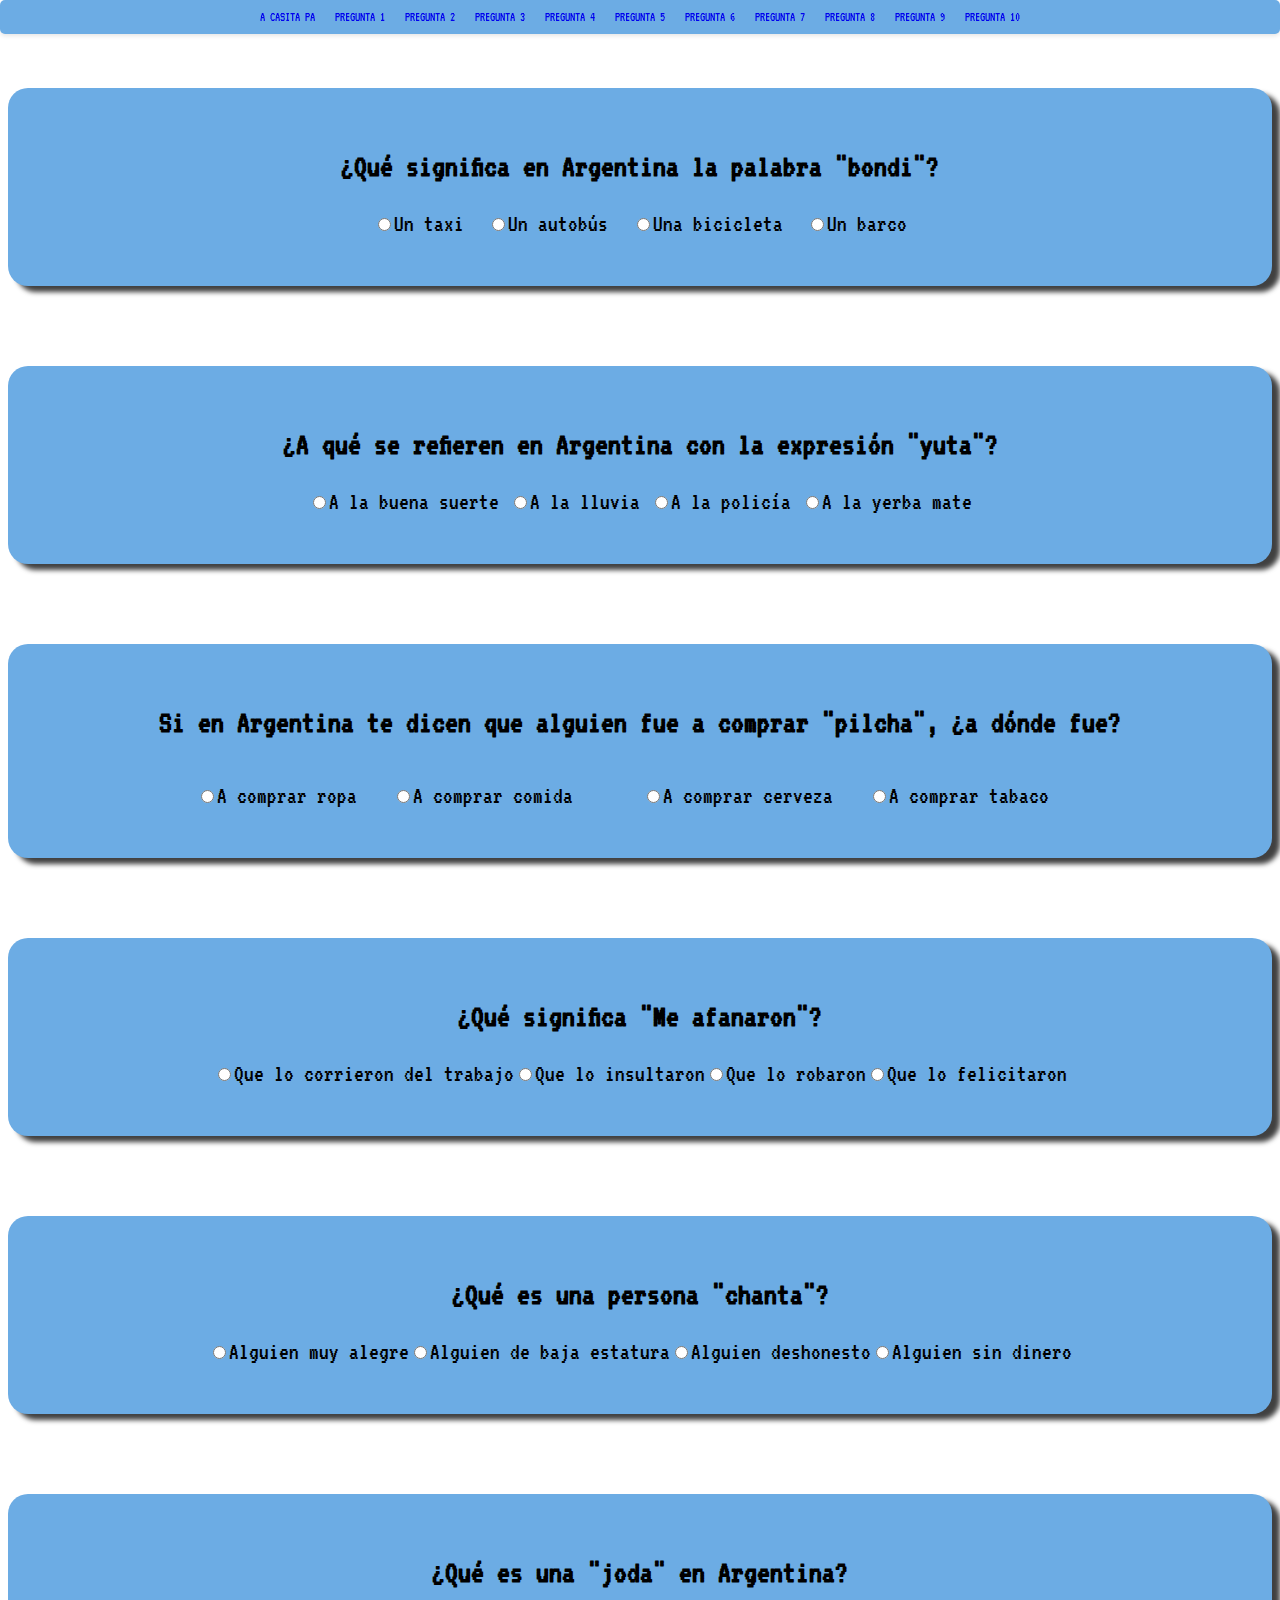
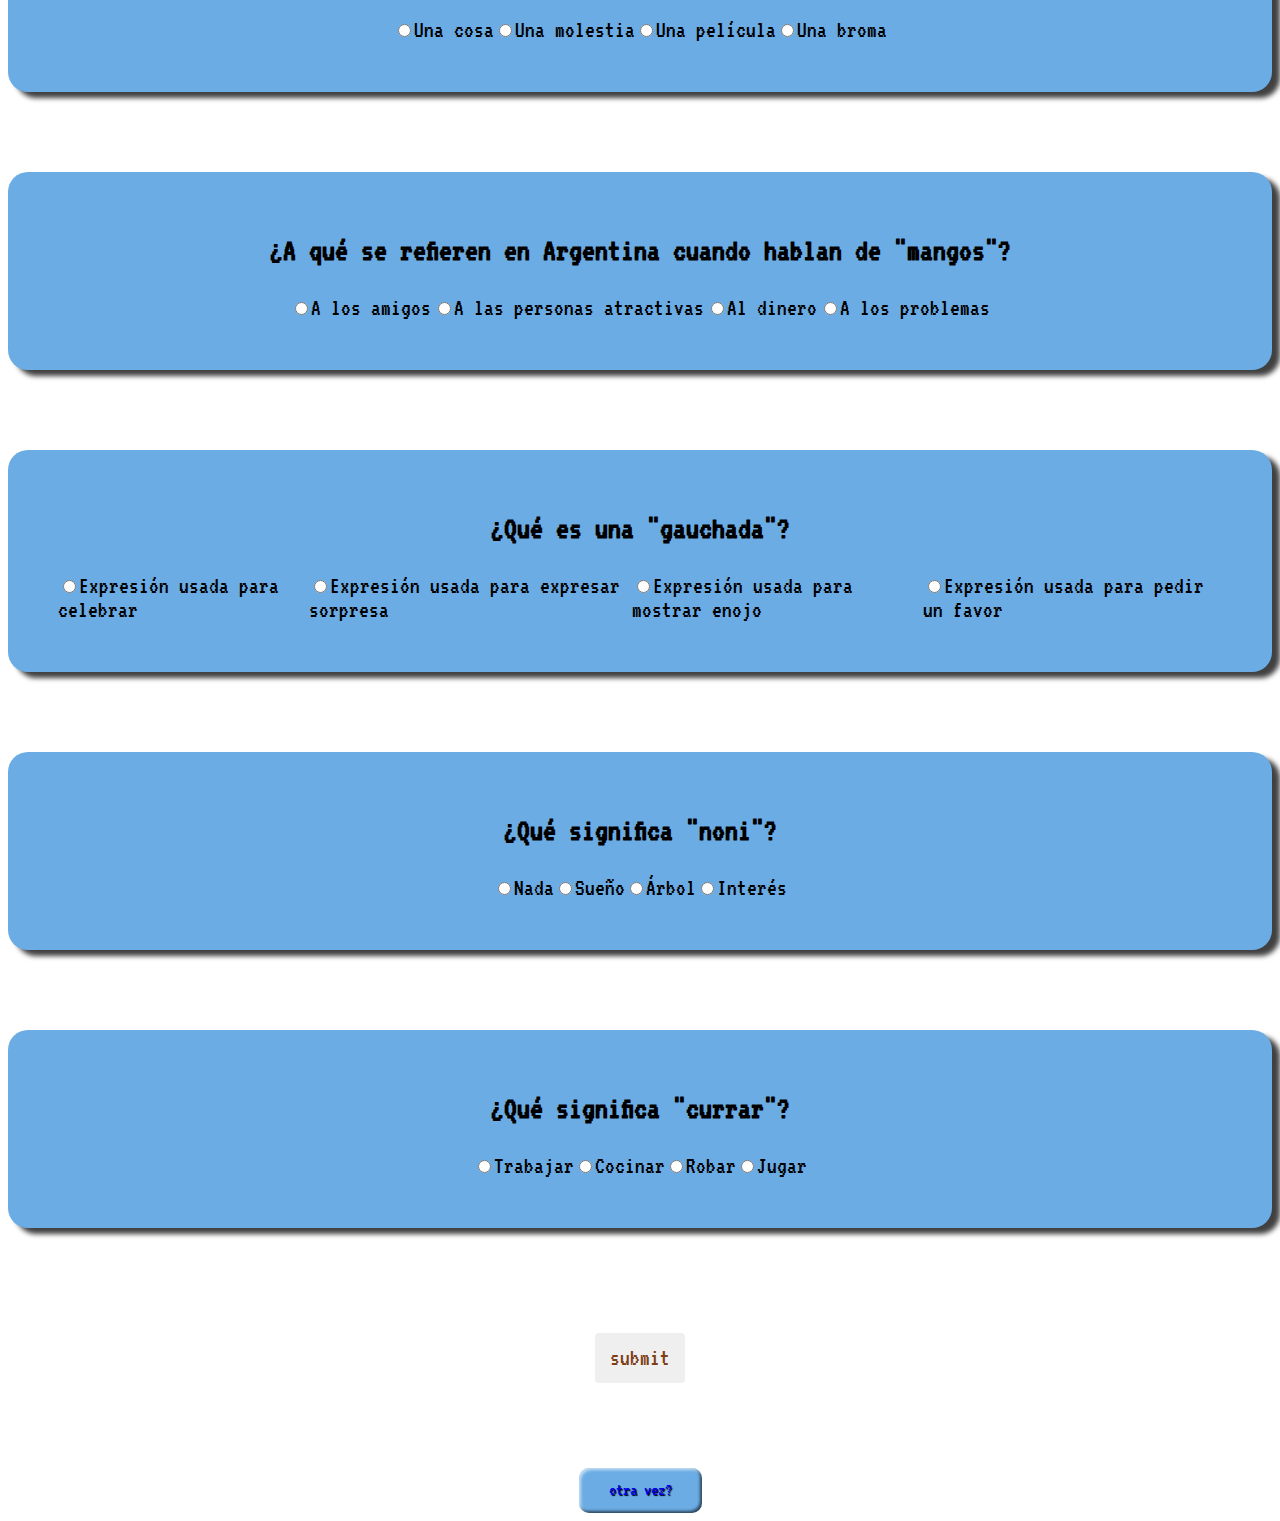
==== commit 0ccef226: "read me added" ====
--- a/quizz/quiz.html
+++ b/quizz/quiz.html
@@ -28,97 +28,97 @@
       <section class="container" id="pregunta1">
         <h3 for="pregunta1" class="question">¿Qué significa en Argentina la palabra "bondi"?</h3>
         <div class="opciones">
-          <label for="taxi"><input type="radio" id="taxi" name="pregunta1" value="Un taxi" />Un taxi</label>
+          <label for="taxi"><input required type="radio" id="taxi" name="pregunta1" value="Un taxi" />Un taxi</label>
 
-          <label for="bus"><input type="radio" id="bus" name="pregunta1" value="Un autobús" />Un autobús</label>
+          <label for="bus"><input required type="radio" id="bus" name="pregunta1" value="Un autobús" />Un autobús</label>
 
-          <label for="bici"><input type="radio" id="bici" name="pregunta1" value="Una bicicleta" />Una bicicleta</label>
+          <label for="bici"><input required type="radio" id="bici" name="pregunta1" value="Una bicicleta" />Una bicicleta</label>
 
-          <label for="barco"><input type="radio" id="barco" name="pregunta1" value="Un barco" />Un barco</label>
+          <label for="barco"><input required type="radio" id="barco" name="pregunta1" value="Un barco" />Un barco</label>
         </div>
       </section>
       <section class="container" id="pregunta2">
         <h3 for="pregunta2" class="question">¿A qué se refieren en Argentina con la expresión "yuta"?</h3>
         <div class="opciones">
-          <label for="suerte"><input type="radio" id="suerte" name="pregunta2" value="A la buena suerte" />A la buena suerte</label>
+          <label for="suerte"><input required type="radio" id="suerte" name="pregunta2" value="A la buena suerte" />A la buena suerte</label>
 
-          <label for="lluvia"><input type="radio" id="lluvia" name="pregunta2" value="A la lluvia" />A la lluvia</label>
+          <label for="lluvia"><input required type="radio" id="lluvia" name="pregunta2" value="A la lluvia" />A la lluvia</label>
 
-          <label for="policia"><input type="radio" id="policia" name="pregunta2" value="A la policía" />A la policía</label>
+          <label for="policia"><input required type="radio" id="policia" name="pregunta2" value="A la policía" />A la policía</label>
 
-          <label for="mate"><input type="radio" id="mate" name="pregunta2" value="A la yerba mate" />A la yerba mate</label>
+          <label for="mate"><input required type="radio" id="mate" name="pregunta2" value="A la yerba mate" />A la yerba mate</label>
         </div>
       </section>
       <section class="container" id="pregunta3">
         <h3 for="pregunta3"  class="question">Si en Argentina te dicen que alguien fue a comprar "pilcha", ¿a dónde fue?</h3><br />
         <div class="opciones">
-          <label for="ropa"><input type="radio" id="ropa" name="pregunta3" value="A comprar ropa " />A comprar ropa</label>
-          <label for="comida"><input type="radio" id="comida" name="pregunta3" value="A comprar comida" />A comprar comida</label><br />
-          <label for="cerveza"><input type="radio" id="cerveza" name="pregunta3" value="A comprar cerveza" />A comprar cerveza</label>
-          <label for="tabaco"><input type="radio" id="tabaco" name="pregunta3" value="A comprar tabaco" />A comprar tabaco</label><br />
+          <label for="ropa"><input required type="radio" id="ropa" name="pregunta3" value="A comprar ropa " />A comprar ropa</label>
+          <label for="comida"><input required type="radio" id="comida" name="pregunta3" value="A comprar comida" />A comprar comida</label><br />
+          <label for="cerveza"><input required type="radio" id="cerveza" name="pregunta3" value="A comprar cerveza" />A comprar cerveza</label>
+          <label for="tabaco"><input required type="radio" id="tabaco" name="pregunta3" value="A comprar tabaco" />A comprar tabaco</label><br />
         </div>
       </section>
       <section class="container" id="pregunta4" >
         <h3 for="pregunta4" class="question">¿Qué significa "Me afanaron"?</h3>
         <div class="opciones">
-          <label for="despido"><input type="radio" id="despido" name="pregunta4" value="Que lo corrieron del trabajo"/>Que lo corrieron del trabajo</label>
-          <label for="insult"><input type="radio" id="insult" name="pregunta4" value="Que lo insultaron" />Que lo insultaron</label>
-          <label for="robo"><input type="radio" id="robo" name="pregunta4" value="Que lo robaron" />Que lo robaron</label>
-          <label for="feli"><input type="radio" id="feli" name="pregunta4" value="Que lo felicitaron" />Que lo felicitaron</label>
+          <label for="despido"><input required type="radio" id="despido" name="pregunta4" value="Que lo corrieron del trabajo"/>Que lo corrieron del trabajo</label>
+          <label for="insult"><input required type="radio" id="insult" name="pregunta4" value="Que lo insultaron" />Que lo insultaron</label>
+          <label for="robo"><input required type="radio" id="robo" name="pregunta4" value="Que lo robaron" />Que lo robaron</label>
+          <label for="feli"><input required type="radio" id="feli" name="pregunta4" value="Que lo felicitaron" />Que lo felicitaron</label>
         </div>
       </section>
       <section class="container" id="pregunta5">
         <h3 for="pregunta5" class="question">¿Qué es una persona "chanta"?</h3>
         <div class="opciones">
-          <label for="alegre"><input type="radio" id="alegre" name="pregunta5" value="Alguien muy alegre" />Alguien muy alegre</label>
-          <label for="bajo"><input type="radio" id="bajo" name="pregunta5" value="Alguien de baja estatura" />Alguien de baja estatura</label>
-          <label for="deshonesto"><input type="radio" id="deshonesto" name="pregunta5" value="Alguien deshonesto" />Alguien deshonesto</label>
-          <label for="pobre"><input type="radio" id="pobre" name="pregunta5" value="Alguien sin dinero" />Alguien sin dinero</label>
+          <label for="alegre"><input required type="radio" id="alegre" name="pregunta5" value="Alguien muy alegre" />Alguien muy alegre</label>
+          <label for="bajo"><input required type="radio" id="bajo" name="pregunta5" value="Alguien de baja estatura" />Alguien de baja estatura</label>
+          <label for="deshonesto"><input required type="radio" id="deshonesto" name="pregunta5" value="Alguien deshonesto" />Alguien deshonesto</label>
+          <label for="pobre"><input required type="radio" id="pobre" name="pregunta5" value="Alguien sin dinero" />Alguien sin dinero</label>
         </div>
       </section>
       <section class="container" id="pregunta6">
         <h3 for="pregunta6" class="question">¿Qué es una "joda" en Argentina?</h3>
         <div class="opciones">
-          <label for="cosa"><input type="radio" id="cosa" name="pregunta6" value="Una cosa" />Una cosa</label>
-          <label for="molestia"><input type="radio" id="molestia" name="pregunta6" value="Una molestia" />Una molestia</label>
-          <label for="peli"><input type="radio" id="peli" name="pregunta6" value="Una película" />Una película</label>
-          <label for="broma"><input type="radio" id="broma" name="pregunta6" value="Una broma" />Una broma</label>
+          <label for="cosa"><input required type="radio" id="cosa" name="pregunta6" value="Una cosa" />Una cosa</label>
+          <label for="molestia"><input required type="radio" id="molestia" name="pregunta6" value="Una molestia" />Una molestia</label>
+          <label for="peli"><input required type="radio" id="peli" name="pregunta6" value="Una película" />Una película</label>
+          <label for="broma"><input required type="radio" id="broma" name="pregunta6" value="Una broma" />Una broma</label>
         </div>
       </section>
       <section class="container" id="pregunta7">
         <h3 for="pregunta7" class="question">¿A qué se refieren en Argentina cuando hablan de "mangos"?</h3>
         <div class="opciones">
-          <label for="amigos"><input type="radio" id="amigos" name="pregunta7" value="A los amigos" />A los amigos</label>
-          <label for="atractivas"><input type="radio" id="atractivas" name="pregunta7" value="A las personas atractivas" />A las personas atractivas</label>
-          <label for="dinero"><input type="radio" id="dinero" name="pregunta7" value="Al dinero" />Al dinero</label>
-          <label for="problemas"><input type="radio" id="problemas" name="pregunta7" value="A los problemas" />A los problemas</label>
+          <label for="amigos"><input required type="radio" id="amigos" name="pregunta7" value="A los amigos" />A los amigos</label>
+          <label for="atractivas"><input required type="radio" id="atractivas" name="pregunta7" value="A las personas atractivas" />A las personas atractivas</label>
+          <label for="dinero"><input required type="radio" id="dinero" name="pregunta7" value="Al dinero" />Al dinero</label>
+          <label for="problemas"><input required type="radio" id="problemas" name="pregunta7" value="A los problemas" />A los problemas</label>
         </div>
       </section>
       <section class="container" id="pregunta8">
         <h3 for="pregunta8" class="question">¿Qué es una "gauchada"?</h3>
         <div class="opciones">
-          <label for="celebrar"><input type="radio" id="celebrar" name="pregunta8" value="Expresión usada para celebrar" />Expresión usada para celebrar</label>
-          <label for="sorpresa"><input type="radio" id="sorpresa" name="pregunta8" value="Expresión usada para expresar sorpresa" />Expresión usada para expresar sorpresa</label>
-          <label for="enojo"><input type="radio" id="enojo" name="pregunta8" value="Expresión usada para mostrar enojo" />Expresión usada para mostrar enojo</label>
-          <label for="favor"><input type="radio" id="favor" name="pregunta8" value="Expresión usada para pedir un favor" />Expresión usada para pedir un favor</label>
+          <label for="celebrar"><input required type="radio" id="celebrar" name="pregunta8" value="Expresión usada para celebrar" />Expresión usada para celebrar</label>
+          <label for="sorpresa"><input required type="radio" id="sorpresa" name="pregunta8" value="Expresión usada para expresar sorpresa" />Expresión usada para expresar sorpresa</label>
+          <label for="enojo"><input required type="radio" id="enojo" name="pregunta8" value="Expresión usada para mostrar enojo" />Expresión usada para mostrar enojo</label>
+          <label for="favor"><input required type="radio" id="favor" name="pregunta8" value="Expresión usada para pedir un favor" />Expresión usada para pedir un favor</label>
         </div>
       </section>
       <section class="container" id="pregunta9">
         <h3 for="pregunta9" class="question">¿Qué significa "noni"?</h3>
         <div class="opciones">
-          <label for="nada"><input type="radio" id="nada" name="pregunta9" value="Nada" />Nada</label>
-          <label for="sueño"><input type="radio" id="sueño" name="pregunta9" value="Sueño" />Sueño</label>
-          <label for="arbol"><input type="radio" id="arbol" name="pregunta9" value="Árbol" />Árbol</label>
-          <label for="interes"><input type="radio" id="interes" name="pregunta9" value="Interés" />Interés</label>
+          <label for="nada"><input required type="radio" id="nada" name="pregunta9" value="Nada" />Nada</label>
+          <label for="sueño"><input required type="radio" id="sueño" name="pregunta9" value="Sueño" />Sueño</label>
+          <label for="arbol"><input required type="radio" id="arbol" name="pregunta9" value="Árbol" />Árbol</label>
+          <label for="interes"><input required type="radio" id="interes" name="pregunta9" value="Interés" />Interés</label>
         </div>
       </section>
       <section class="container" id="pregunta10">
         <h3 for="pregunta10" class="question">¿Qué significa "currar"?</h3>
         <div class="opciones">
-          <label for="trabajar"><input type="radio" id="trabajar" name="pregunta10" value="Trabajar" />Trabajar</label>
-          <label for="cocinar"><input type="radio" id="cocinar" name="pregunta10" value="Cocinar" />Cocinar</label>
-          <label for="robar"><input type="radio" id="robar" name="pregunta10" value="Robar" />Robar</label>
-          <label for="jugar"><input type="radio" id="jugar" name="pregunta10" value="Jugar" />Jugar</label>
+          <label for="trabajar"><input required type="radio" id="trabajar" name="pregunta10" value="Trabajar" />Trabajar</label>
+          <label for="cocinar"><input required type="radio" id="cocinar" name="pregunta10" value="Cocinar" />Cocinar</label>
+          <label for="robar"><input required type="radio" id="robar" name="pregunta10" value="Robar" />Robar</label>
+          <label for="jugar"><input required type="radio" id="jugar" name="pregunta10" value="Jugar" />Jugar</label>
         </div>
       </section>
       <div class="btn_container">
--- a/quizz/styles.css
+++ b/quizz/styles.css
@@ -28,8 +28,8 @@
     flex-wrap: wrap;
     justify-content: center;
     align-items: center;
-    width: 800px;
-    height: 40px;
+    width: 100vw;
+    height: auto;
     background-color: var(--main-color);
     box-shadow: 0 2px 4px rgba(0, 0, 0, 0.1);
     border-radius: 5px;
@@ -99,9 +99,8 @@
   flex-wrap: wrap;
   justify-content: center;
   align-content: center;
-  
   padding: 30px;
-  margin: 80px;
+  margin: 80px auto;
   background-color: var(--main-color);
   border-radius: 20px;
   box-shadow: 8px 6px 5px 0px rgba(0,0,0,0.75);
